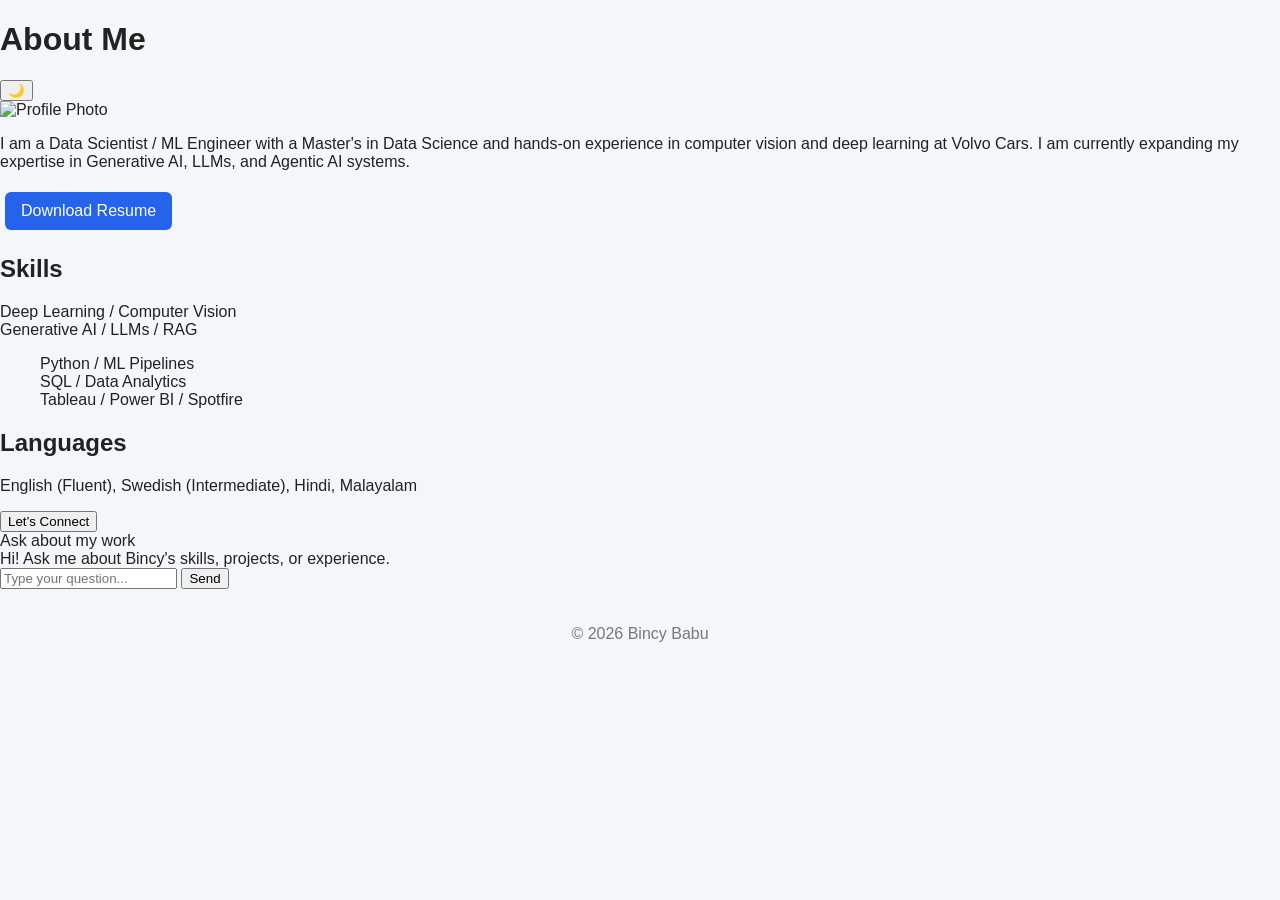
==== about.html @ a59563c1 "Update about.html" ====
<!DOCTYPE html>
<html lang="en">
<head>
    <meta charset="UTF-8">
    <meta name="viewport" content="width=device-width, initial-scale=1.0">
    <title>About Me | Bincy Babu</title>
    <link rel="stylesheet" href="style.css">
    <script src="script.js" defer></script>
</head>

<body>
<header>
    <h1>About Me</h1>
    <button id="darkToggle">🌙</button>
</header>

<section>

    <div class="profile-container">
        <img src="assets/profile.jpg" alt="Profile Photo" class="profile-photo">
    </div>

    <p>
        I am a Data Scientist / ML Engineer with a Master's in Data Science and hands-on experience
        in computer vision and deep learning at Volvo Cars. I am currently expanding my expertise
        in Generative AI, LLMs, and Agentic AI systems.
    </p>

    <a class="btn" href="assets/Bincy_Babu_Resume.pdf" download>Download Resume</a>

    <h2>Skills</h2>
    <div class="skills-grid">
    <div class="skill-item">
        <span>Deep Learning / Computer Vision</span>
        <div class="skill-bar"><div class="skill-fill" style="width: 90%;"></div></div>
    </div>
    <div class="skill-item">
        <span>Generative AI / LLMs / RAG</span>
        <div class="skill-bar"><div class="skill-fill" style="width: 85%;"></div></div>
    </div>
    <ul>
    <div class="skill-item">
        <span>Python / ML Pipelines</span>
        <div class="skill-bar"><div class="skill-fill" style="width: 90%;"></div></div>
    </div>
    <div class="skill-item">
        <span>SQL / Data Analytics</span>
        <div class="skill-bar"><div class="skill-fill" style="width: 75%;"></div></div>
    </div>
    <div class="skill-item">
        <span>Tableau / Power BI / Spotfire</span>
        <div class="skill-bar"><div class="skill-fill" style="width: 80%;"></div></div>
    </div>
</div>
</ul>

    <h2>Languages</h2>
    <p>English (Fluent), Swedish (Intermediate), Hindi, Malayalam</p>
</section>

<button class="floating-contact" onclick="window.location.href='contact.html'">
    Let’s Connect
</button>

<div id="chatbot">
    <div id="chatbot-header">Ask about my work</div>
    <div id="chatbot-body">
        <div class="chatbot-message bot">Hi! Ask me about Bincy's skills, projects, or experience.</div>
    </div>
    <div id="chatbot-input-area">
        <input type="text" id="chatbot-input" placeholder="Type your question...">
        <button id="chatbot-send">Send</button>


<footer>
    <p>© 2026 Bincy Babu</p>
</footer>
</body>
</html>
---- style.css ----
body {
    margin: 0;
    font-family: Arial, sans-serif;
    background: #f4f6f9;
    color: #222;
}

/* HERO */
.hero {
    text-align: center;
    padding: 80px 20px;
    background: white;
    border-bottom: 1px solid #e5e5e5;
}

.hero h1 {
    font-size: 40px;
    margin-bottom: 10px;
}

.role {
    font-size: 18px;
    color: #444;
    margin: 5px 0;
}

.location {
    font-size: 14px;
    color: #777;
}

/* BUTTONS */
.buttons {
    margin-top: 20px;
}

.btn {
    display: inline-block;
    padding: 10px 16px;
    margin: 5px;
    background: #2563eb;
    color: white;
    text-decoration: none;
    border-radius: 6px;
    transition: 0.3s;
}

.btn:hover {
    background: #1e4ed8;
}

.btn.secondary {
    background: white;
    color: #2563eb;
    border: 1px solid #2563eb;
}

/* SECTIONS */
.section {
    max-width: 900px;
    margin: 40px auto;
    background: white;
    padding: 30px;
    border-radius: 10px;
}

/* HEADINGS */
.section h2 {
    border-left: 4px solid #2563eb;
    padding-left: 10px;
}

/* SKILLS */
.skills span {
    display: inline-block;
    background: #eef2ff;
    color: #1e3a8a;
    padding: 8px 12px;
    margin: 5px;
    border-radius: 20px;
    font-size: 14px;
}

/* PROJECT GRID */
.grid {
    display: grid;
    grid-template-columns: repeat(auto-fit, minmax(250px, 1fr));
    gap: 20px;
}

.card {
    background: #ffffff;
    border: 1px solid #e5e5e5;
    padding: 20px;
    border-radius: 10px;
    transition: 0.3s;
}

.card:hover {
    transform: translateY(-5px);
    border-color: #2563eb;
}

.card a {
    display: inline-block;
    margin-top: 10px;
    color: #2563eb;
    text-decoration: none;
    font-weight: bold;
}

/* FOOTER */
footer {
    text-align: center;
    padding: 20px;
    color: #777;
}
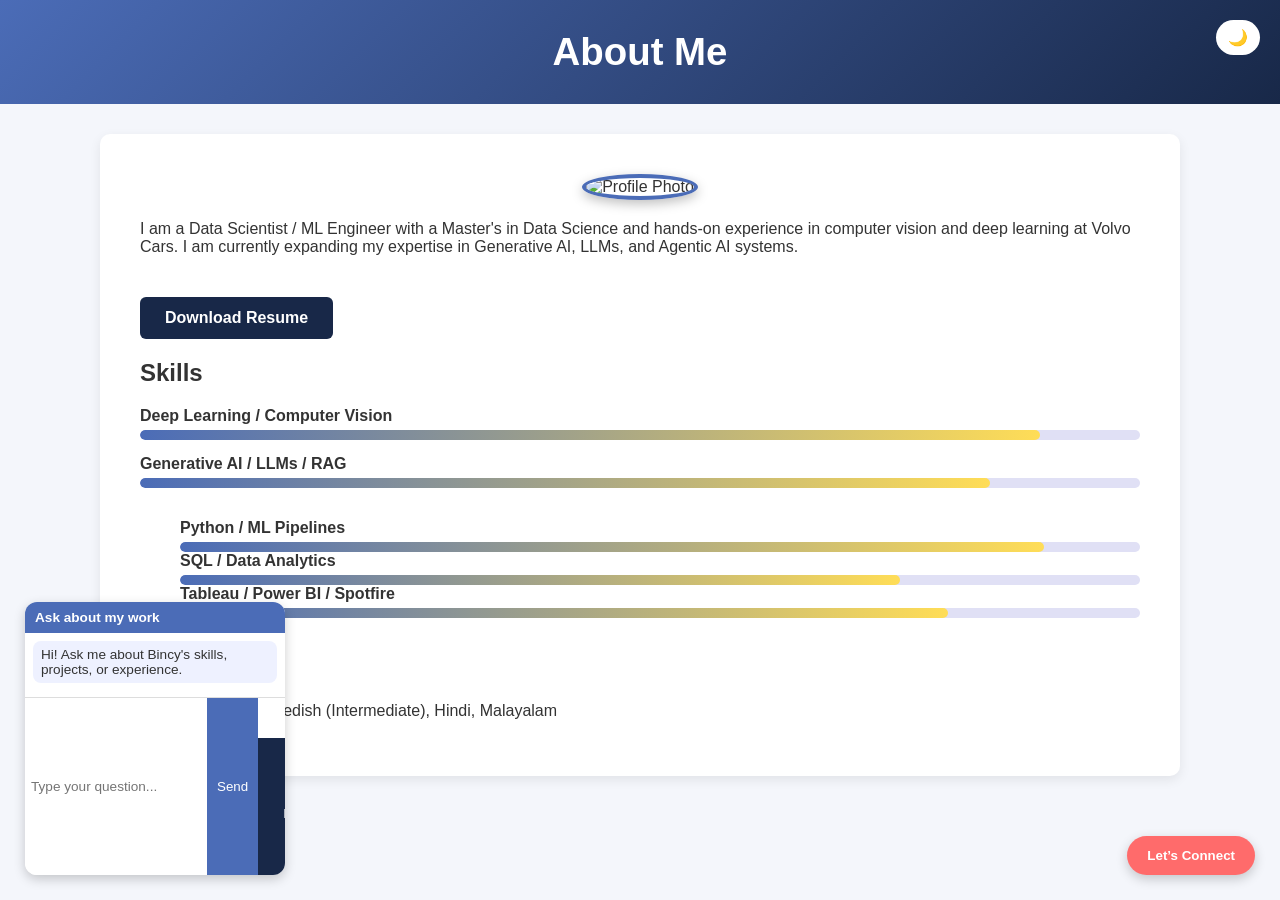
==== commit d96ae283: "Update about.html" ====
--- a/about.html
+++ b/about.html
@@ -6,6 +6,14 @@
     <title>About Me | Bincy Babu</title>
     <link rel="stylesheet" href="style.css">
     <script src="script.js" defer></script>
+
+    <!-- Privacy-friendly analytics by Plausible -->
+<script async src="https://plausible.io/js/pa-XPWnwiWi-qWkIzeiwVHBU.js"></script>
+<script>
+  window.plausible=window.plausible||function(){(plausible.q=plausible.q||[]).push(arguments)},plausible.init=plausible.init||function(i){plausible.o=i||{}};
+  plausible.init()
+</script>
+
 </head>
 
 <body>
@@ -17,7 +25,7 @@
 <section>
 
     <div class="profile-container">
-        <img src="assets/profile.jpg" alt="Profile Photo" class="profile-photo">
+        <img src="profile.jpg" alt="Profile Photo" class="profile-photo">
     </div>
 
     <p>
@@ -26,7 +34,7 @@
         in Generative AI, LLMs, and Agentic AI systems.
     </p>
 
-    <a class="btn" href="assets/Bincy_Babu_Resume.pdf" download>Download Resume</a>
+    <a class="btn" href="BincyBabu_CV.pdf" download>Download Resume</a>
 
     <h2>Skills</h2>
     <div class="skills-grid">
--- a/style.css
+++ b/style.css
@@ -1,117 +1,363 @@
+/* ---------- GLOBAL ---------- */
 body {
+    font-family: 'Segoe UI', Arial, sans-serif;
     margin: 0;
-    font-family: Arial, sans-serif;
-    background: #f4f6f9;
-    color: #222;
-}
-
-/* HERO */
+    padding: 0;
+    background: #f4f6fb;
+    color: #333;
+    transition: background 0.3s, color 0.3s;
+}
+
+.dark-mode {
+    background: #121212;
+    color: #e6e6e6;
+}
+
+/* ---------- HEADER ---------- */
+header {
+    background: linear-gradient(135deg, #4b6cb7, #182848);
+    color: white;
+    padding: 30px 20px;
+    text-align: center;
+    position: relative;
+}
+
+header h1 {
+    margin: 0;
+    font-size: 2.4rem;
+    font-weight: 700;
+}
+
+header p {
+    margin-top: 8px;
+    font-size: 1.1rem;
+    opacity: 0.9;
+}
+
+/* ---------- DARK MODE BUTTON ---------- */
+#darkToggle {
+    position: absolute;
+    top: 20px;
+    right: 20px;
+    background: white;
+    border: none;
+    padding: 8px 12px;
+    border-radius: 20px;
+    cursor: pointer;
+    font-size: 1rem;
+    transition: 0.3s;
+}
+
+#darkToggle:hover {
+    background: #ffdd57;
+}
+
+/* ---------- NAVIGATION ---------- */
+nav {
+    margin-top: 15px;
+}
+
+nav a {
+    color: #ffffff;
+    margin: 0 18px;
+    text-decoration: none;
+    font-weight: 600;
+    font-size: 1rem;
+    transition: 0.3s;
+}
+
+nav a:hover {
+    color: #ffdd57;
+}
+
+/* ---------- HERO SECTION ---------- */
 .hero {
+    padding: 80px 20px;
     text-align: center;
-    padding: 80px 20px;
-    background: white;
-    border-bottom: 1px solid #e5e5e5;
-}
-
-.hero h1 {
-    font-size: 40px;
-    margin-bottom: 10px;
-}
-
-.role {
-    font-size: 18px;
-    color: #444;
-    margin: 5px 0;
-}
-
-.location {
-    font-size: 14px;
-    color: #777;
-}
-
-/* BUTTONS */
-.buttons {
-    margin-top: 20px;
+    background: linear-gradient(135deg, #ff9a9e, #fad0c4);
+    color: #333;
+}
+
+.hero h2 {
+    font-size: 2.2rem;
+    margin-bottom: 15px;
+}
+
+.hero p {
+    max-width: 700px;
+    margin: auto;
+    font-size: 1.1rem;
 }
 
 .btn {
     display: inline-block;
-    padding: 10px 16px;
-    margin: 5px;
-    background: #2563eb;
+    margin-top: 25px;
+    padding: 12px 25px;
+    background: #182848;
     color: white;
     text-decoration: none;
     border-radius: 6px;
+    font-weight: 600;
     transition: 0.3s;
 }
 
 .btn:hover {
-    background: #1e4ed8;
-}
-
-.btn.secondary {
+    background: #4b6cb7;
+}
+
+/* ---------- CONTENT SECTIONS ---------- */
+section {
+    padding: 40px;
+    max-width: 1000px;
+    margin: 30px auto;
     background: white;
-    color: #2563eb;
-    border: 1px solid #2563eb;
-}
-
-/* SECTIONS */
-.section {
-    max-width: 900px;
-    margin: 40px auto;
+    border-radius: 10px;
+    box-shadow: 0 4px 12px rgba(0,0,0,0.08);
+    transition: background 0.3s, color 0.3s;
+}
+
+.dark-mode section {
+    background: #1e1e1e;
+}
+
+/* ---------- PROFILE PHOTO ---------- */
+.profile-container {
+    text-align: center;
+    margin-bottom: 20px;
+}
+
+.profile-photo {
+    width: 180px;
+    height: 180px;
+    border-radius: 50%;
+    object-fit: cover;
+    box-shadow: 0 4px 12px rgba(0,0,0,0.25);
+    border: 4px solid #4b6cb7;
+    transition: 0.3s;
+}
+
+.profile-photo:hover {
+    transform: scale(1.05);
+}
+
+/* ---------- PROJECT CARDS ---------- */
+.project-card {
+    background: #f9f9ff;
+    padding: 20px;
+    border-radius: 10px;
+    margin-bottom: 20px;
+    border-left: 6px solid #4b6cb7;
+    transition: 0.3s;
+}
+
+.project-card:hover {
+    transform: translateY(-5px);
+    background: #eef1ff;
+}
+
+.dark-mode .project-card {
+    background: #2a2a2a;
+    border-left-color: #ffdd57;
+}
+
+/* ---------- GALLERY ---------- */
+.gallery {
+    display: flex;
+    gap: 15px;
+    margin-bottom: 25px;
+}
+
+.gallery img {
+    width: 32%;
+    border-radius: 10px;
+    box-shadow: 0 4px 12px rgba(0,0,0,0.15);
+    transition: 0.3s;
+}
+
+.gallery img:hover {
+    transform: scale(1.05);
+}
+/* ---------- FLOATING CONTACT BUTTON ---------- */
+.floating-contact {
+    position: fixed;
+    bottom: 25px;
+    right: 25px;
+    background: #ff6b6b;
+    color: white;
+    border: none;
+    padding: 12px 20px;
+    border-radius: 30px;
+    font-weight: 600;
+    cursor: pointer;
+    box-shadow: 0 4px 12px rgba(0,0,0,0.2);
+    z-index: 1000;
+    transition: 0.3s;
+}
+
+.floating-contact:hover {
+    background: #ff4757;
+}
+
+/* ---------- HEADER CONTROLS ---------- */
+.header-controls {
+    position: absolute;
+    top: 20px;
+    right: 20px;
+    display: flex;
+    gap: 10px;
+    align-items: center;
+}
+
+#themeSelect {
+    padding: 6px 10px;
+    border-radius: 20px;
+    border: none;
+    font-size: 0.9rem;
+}
+
+/* ---------- SKILL BARS ---------- */
+.skills-grid {
+    display: grid;
+    gap: 15px;
+}
+
+.skill-item span {
+    font-weight: 600;
+}
+
+.skill-bar {
+    width: 100%;
+    height: 10px;
+    background: #e0e0f5;
+    border-radius: 10px;
+    overflow: hidden;
+    margin-top: 5px;
+}
+
+.skill-fill {
+    height: 100%;
+    background: linear-gradient(90deg, #4b6cb7, #ffdd57);
+    border-radius: 10px;
+    animation: grow 1.2s ease-out;
+}
+
+@keyframes grow {
+    from { width: 0; }
+    to { width: 100%; }
+}
+
+/* ---------- SMALL BUTTON ---------- */
+.btn.small {
+    padding: 8px 16px;
+    font-size: 0.9rem;
+}
+
+/* ---------- FADE-IN ANIMATION ---------- */
+.fade-in {
+    opacity: 0;
+    transform: translateY(10px);
+    animation: fadeInUp 0.6s forwards;
+}
+
+@keyframes fadeInUp {
+    to {
+        opacity: 1;
+        transform: translateY(0);
+    }
+}
+
+/* ---------- CHATBOT ---------- */
+#chatbot {
+    position: fixed;
+    bottom: 25px;
+    left: 25px;
+    width: 260px;
     background: white;
-    padding: 30px;
-    border-radius: 10px;
-}
-
-/* HEADINGS */
-.section h2 {
-    border-left: 4px solid #2563eb;
-    padding-left: 10px;
-}
-
-/* SKILLS */
-.skills span {
-    display: inline-block;
-    background: #eef2ff;
-    color: #1e3a8a;
-    padding: 8px 12px;
-    margin: 5px;
-    border-radius: 20px;
-    font-size: 14px;
-}
-
-/* PROJECT GRID */
-.grid {
-    display: grid;
-    grid-template-columns: repeat(auto-fit, minmax(250px, 1fr));
-    gap: 20px;
-}
-
-.card {
-    background: #ffffff;
-    border: 1px solid #e5e5e5;
-    padding: 20px;
-    border-radius: 10px;
-    transition: 0.3s;
-}
-
-.card:hover {
-    transform: translateY(-5px);
-    border-color: #2563eb;
-}
-
-.card a {
-    display: inline-block;
-    margin-top: 10px;
-    color: #2563eb;
-    text-decoration: none;
-    font-weight: bold;
-}
-
-/* FOOTER */
+    border-radius: 12px;
+    box-shadow: 0 4px 12px rgba(0,0,0,0.2);
+    overflow: hidden;
+    font-size: 0.85rem;
+    z-index: 1000;
+}
+
+.dark-mode #chatbot {
+    background: #1e1e1e;
+}
+
+#chatbot-header {
+    background: #4b6cb7;
+    color: white;
+    padding: 8px 10px;
+    font-weight: 600;
+}
+
+#chatbot-body {
+    max-height: 200px;
+    overflow-y: auto;
+    padding: 8px;
+}
+
+.chatbot-message {
+    margin-bottom: 6px;
+    padding: 6px 8px;
+    border-radius: 8px;
+}
+
+.chatbot-message.bot {
+    background: #eef1ff;
+}
+
+.dark-mode .chatbot-message.bot {
+    background: #2a2a2a;
+}
+
+.chatbot-message.user {
+    background: #ffdd57;
+    text-align: right;
+}
+
+#chatbot-input-area {
+    display: flex;
+    border-top: 1px solid #ddd;
+}
+
+#chatbot-input {
+    flex: 1;
+    border: none;
+    padding: 6px;
+    font-size: 0.85rem;
+}
+
+#chatbot-send {
+    border: none;
+    background: #4b6cb7;
+    color: white;
+    padding: 6px 10px;
+    cursor: pointer;
+}
+
+/* ---------- THEME VARIANTS ---------- */
+body.theme-royal header {
+    background: linear-gradient(135deg, #1e3c72, #fdbb2d);
+}
+
+body.theme-purple header {
+    background: linear-gradient(135deg, #7f00ff, #00c9ff);
+}
+
+body.theme-emerald header {
+    background: linear-gradient(135deg, #004e92, #00c9a7);
+}
+
+body.theme-sunset header {
+    background: linear-gradient(135deg, #ff7e5f, #feb47b);
+}
+
+/* ---------- FOOTER ---------- */
 footer {
     text-align: center;
-    padding: 20px;
-    color: #777;
-}
+    padding: 25px;
+    background: #182848;
+    color: white;
+    margin-top: 40px;
+}
